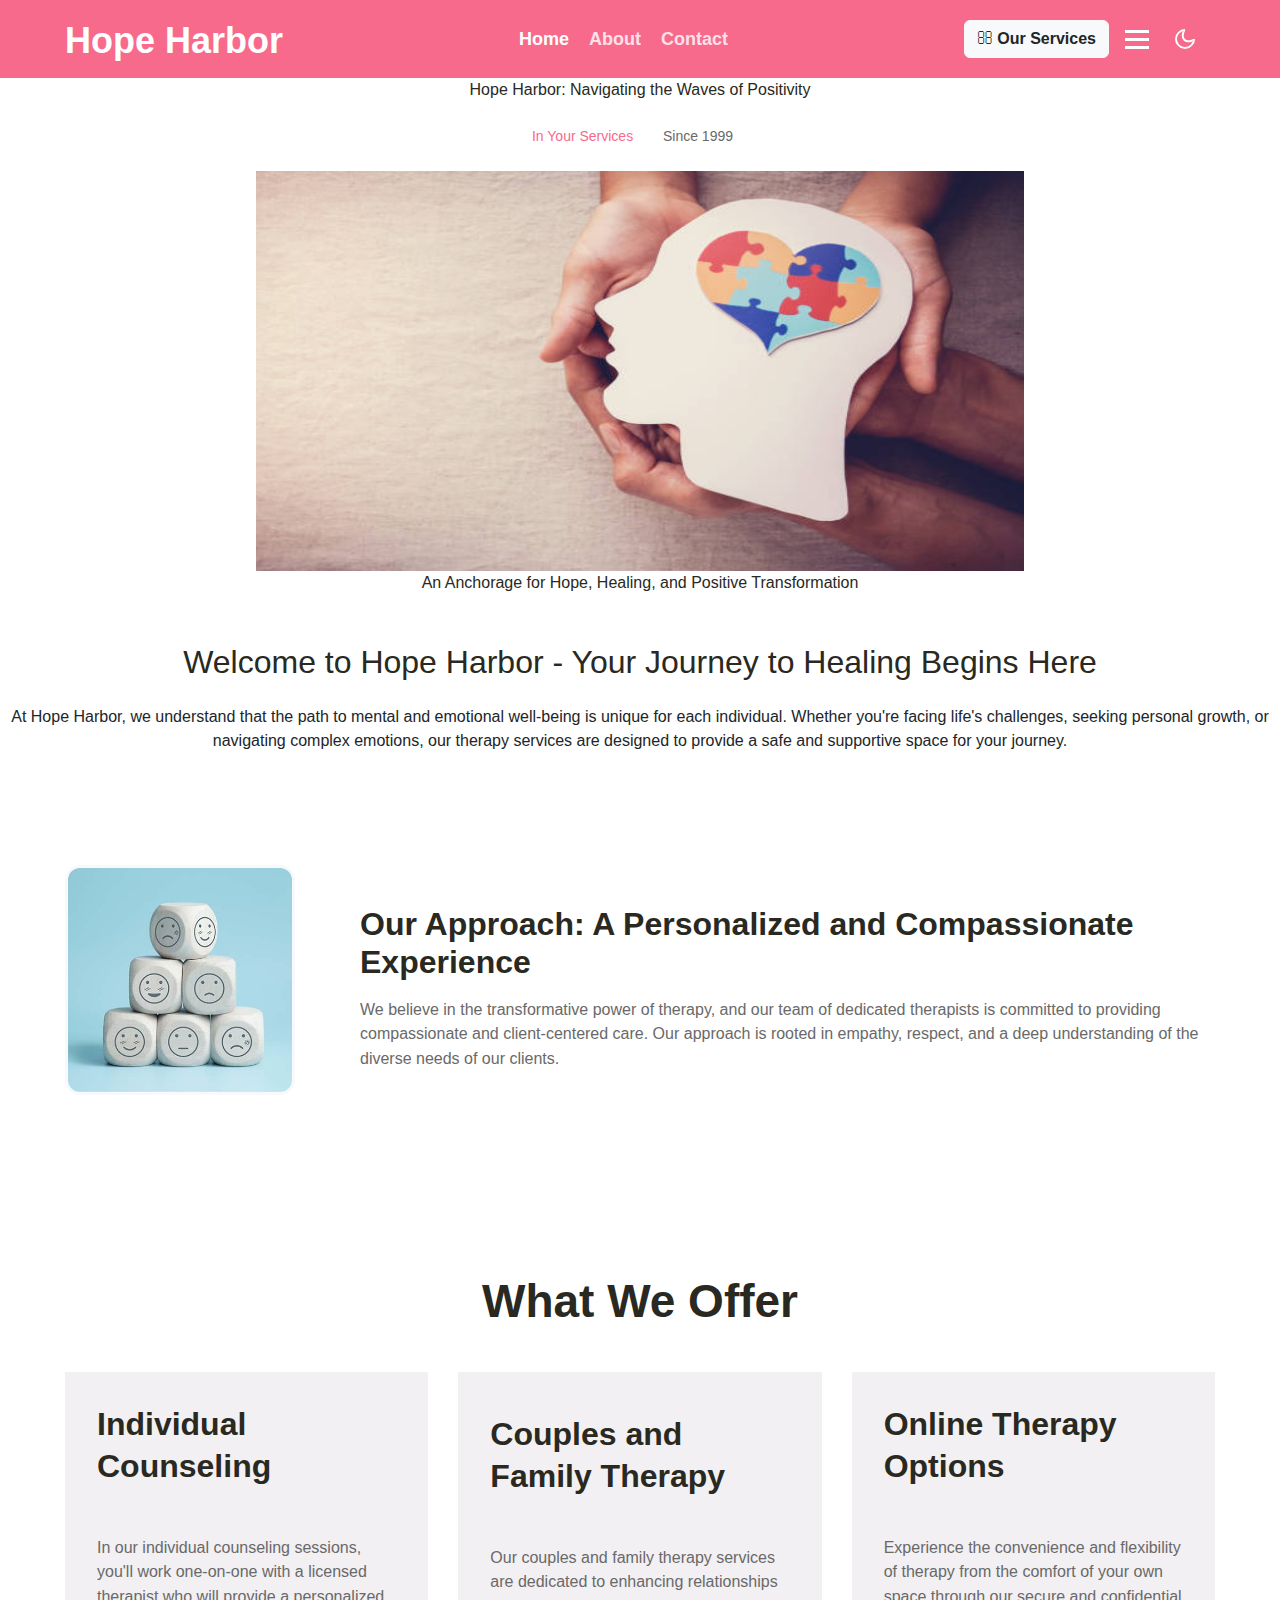
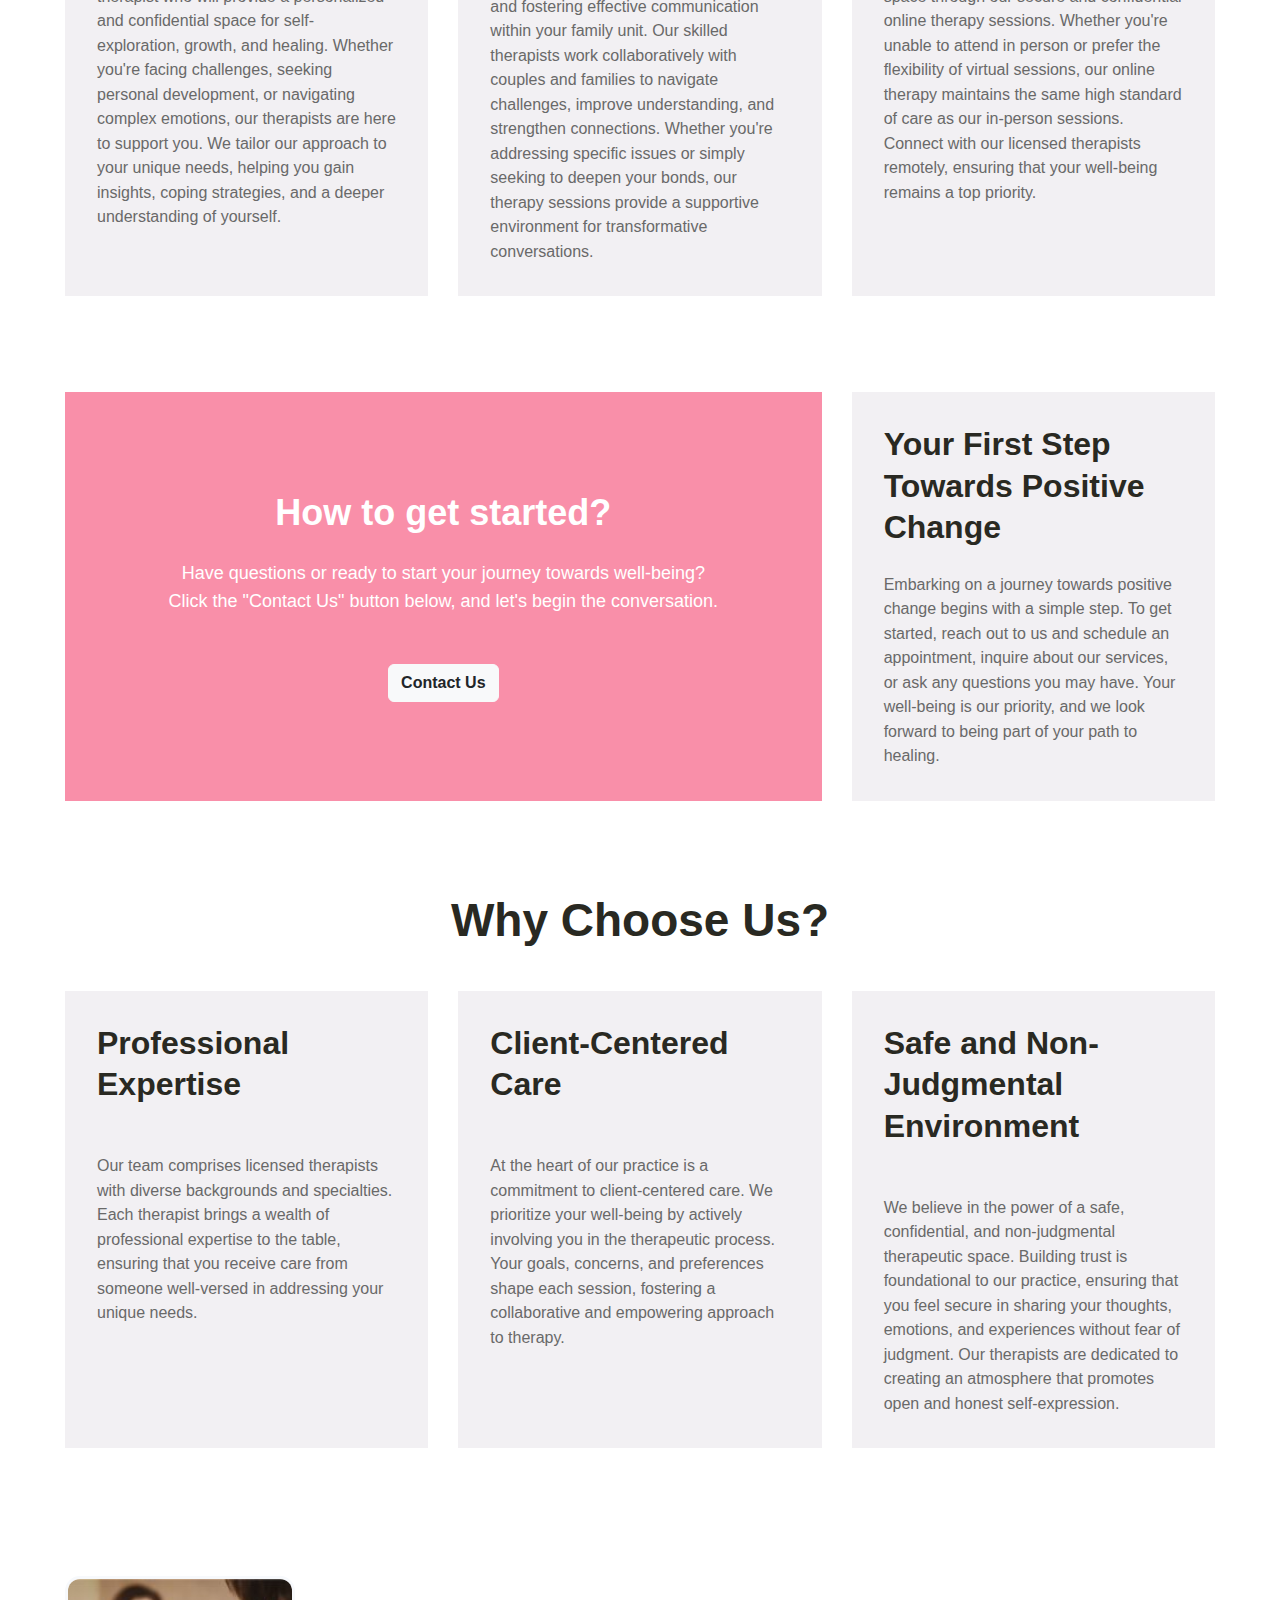
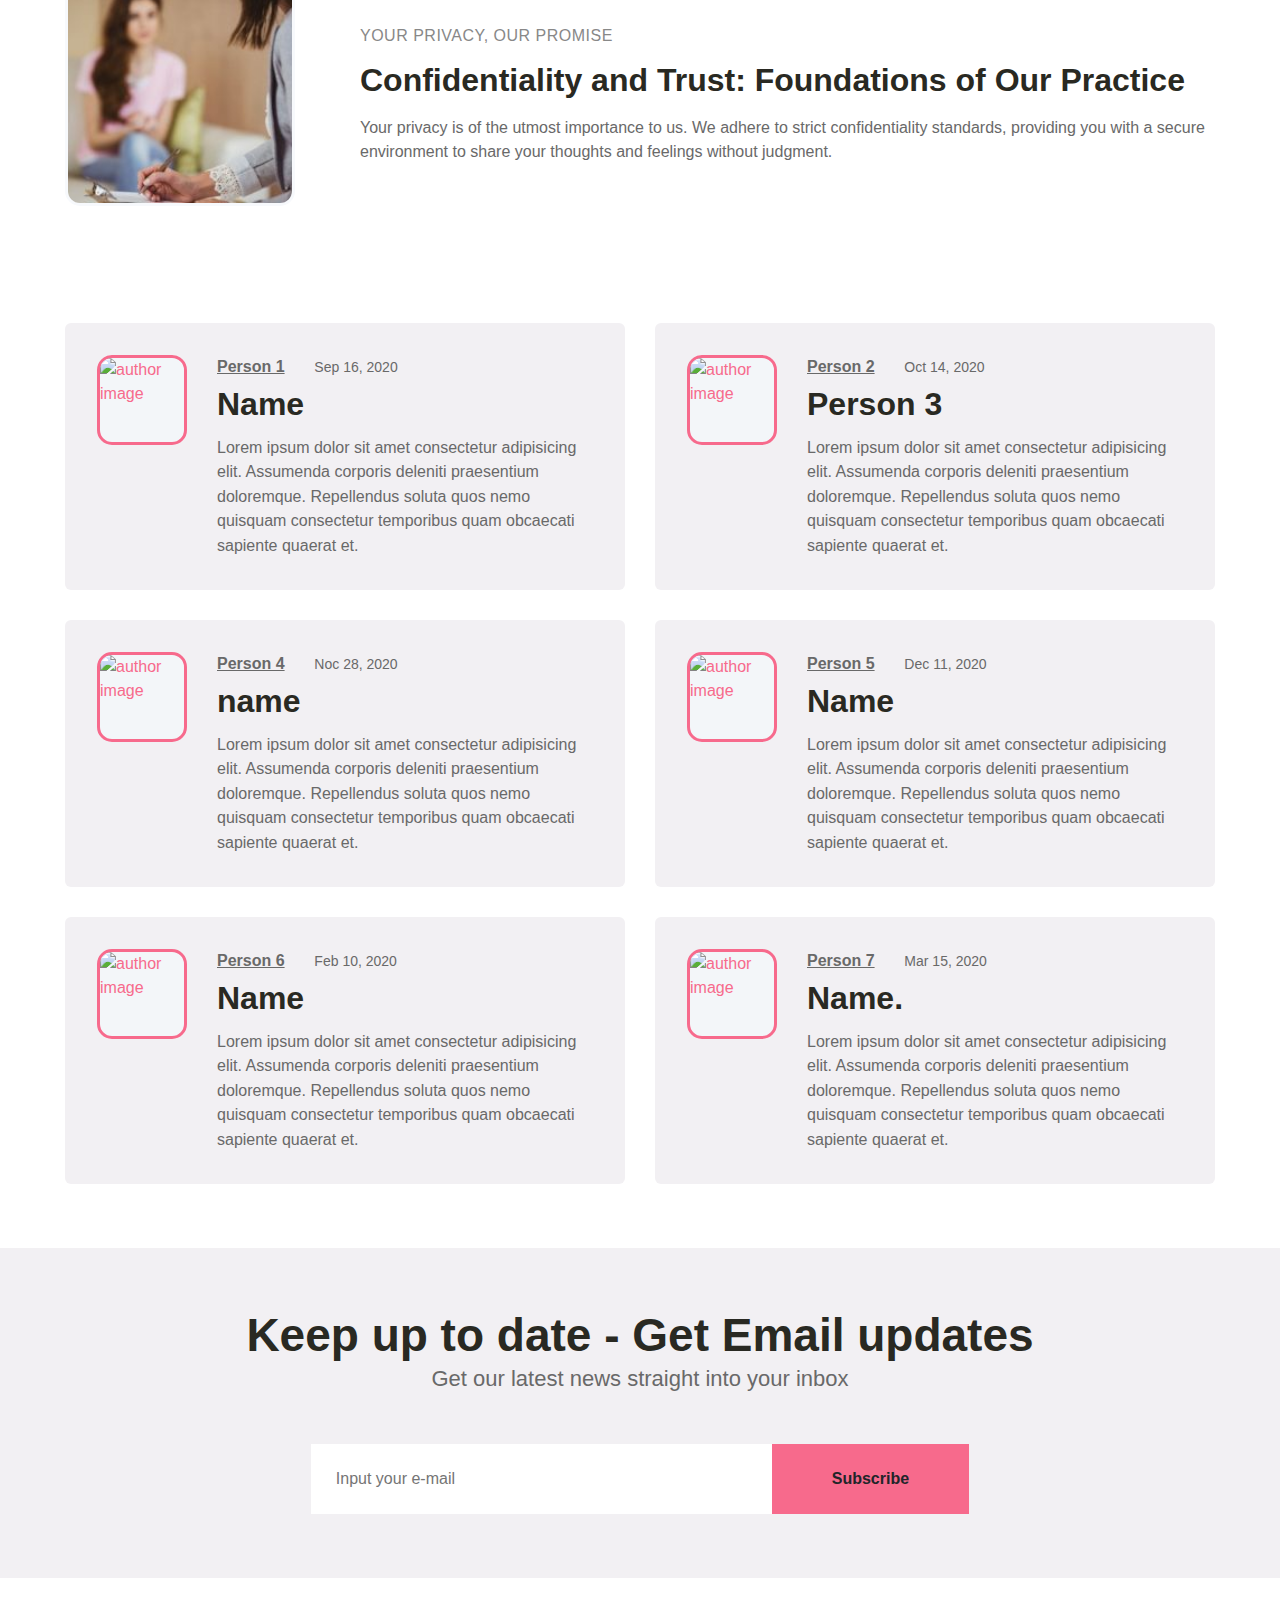
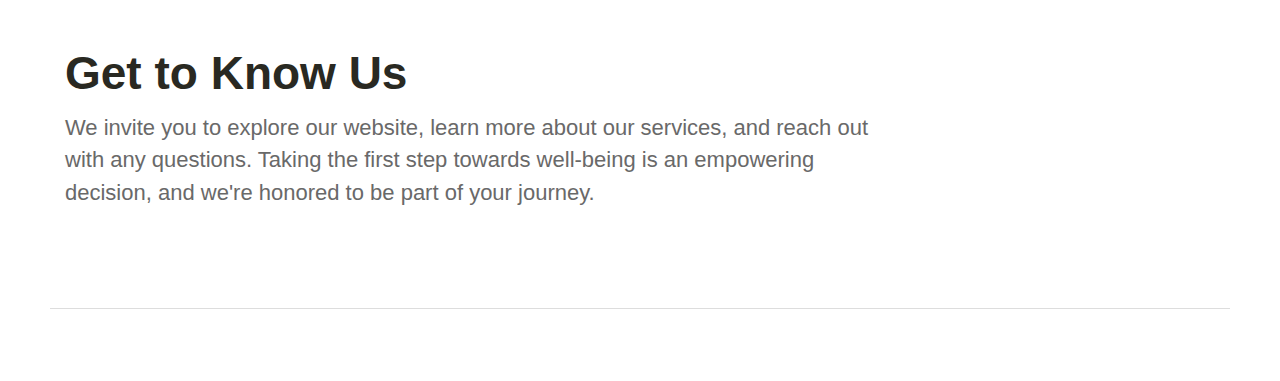
==== index.html @ 787d5581 "final project" ====
<!doctype html>
<html lang="en">

<head>
  <!-- Required meta tags -->
  <meta charset="utf-8">
  <meta name="viewport" content="width=device-width, initial-scale=1, shrink-to-fit=no">

  <title>Hope Harbor</title>

  <!-- Template CSS -->
  <link rel="stylesheet" href="assets/css/style-starter.css">

</head>

<body>
<!--header-->
<header id="site-header">
	<div class="container">
		<nav class="navbar navbar-expand-lg navbar-dark stroke p-0">
			<h1> <a class="navbar-brand" href="index.html">
					Hope Harbor 
				</a></h1>
			
			</a> 
			<button class="navbar-toggler  collapsed bg-gradient" type="button" data-toggle="collapse" data-target="#navbarTogglerDemo02"
				aria-controls="navbarTogglerDemo02" aria-expanded="false" aria-label="Toggle navigation">
				<span class="navbar-toggler-icon fa icon-expand fa-bars"></span>
				<span class="navbar-toggler-icon fa icon-close fa-times"></span>
				</span>
			</button>

			<div class="collapse navbar-collapse" id="navbarTogglerDemo02">
				<ul class="navbar-nav mx-auto">
					<li class="nav-item active">
						<a class="nav-link" href="index.html">Home <span class="sr-only">(current)</span></a>
					</li>
					<li class="nav-item @@about-active">
						<a class="nav-link" href="about.html">About</a>
					</li>
					<li class="nav-item @@contact-active">
						<a class="nav-link" href="contact.html">Contact</a>
					</li>
				</ul>
				<!--/search-right-->
				<div class="search-right">
					<a href="#search" class="btn btn-light theme-button mr-lg-3 mt-lg-0 mt-4" title="search"><span class="fa fa-search"
							aria-hidden="true"></span> Our Services</a>
					<!-- search popup -->
					<div id="search" class="pop-overlay">
						<div class="popup">
							<form action="#search-results.html" method="post" class="search-box">
								<input type="search" placeholder="Search your Keyword" name="search" required="required" autofocus="">
								<button type="submit" class="btn"><span class="fa fa-search" aria-hidden="true"></span></button>
							</form>
							<div class="browse-items">
								<h3 class="hny-title two mt-md-5 mt-4"> We are available:</h3>
								<ul class="search-items">
									<li><a href="#blog.html">Delhi</a></li>
									<li><a href="#blog.html">Mumbai</a></li>
									<li><a href="#blog.html">Chennai</a></li>
									<li><a href="#blog.html">Ahmedabad</a></li>
									<li><a href="#blog.html">Bhopal</a></li>
									<li><a href="#blog.html">Lucknow</a></li>
									<li><a href="#blog.html">Indore</a></li>
									<li><a href="#blog.html">Udaipur</a></li>
									<li><a href="#blog.html">Nagpur</a></li>
									<li><a href="#blog.html">Hyderabad</a></li>
									<li><a href="#blog.html">Bengaluru</a></li>
									<li><a href="#blog.html">Prayagraj</a></li>
									<li><a href="#blog.html">Noida</a></li>
									<li><a href="#blog.html">Jabalpur</a></li>
									<li><a href="#blog.html">Surat</a></li>
									<li><a href="#blog.html">Jaipur</a></li>
								</ul>
							</div>
						</div>
						<a class="close" href="#close">×</a>
					</div>
					<!-- /search popup -->
					<a href="#domain" class="domain" data-toggle="modal" data-target="#DomainModal">
						<div class="hamburger1">
							<div></div>
							<div></div>
							<div></div>
						</div>
					</a>

					<!--//search-right-->
				</div>
			</div>

			<!-- toggle switch for light and dark theme -->
			<div class="mobile-position">
				<nav class="navigation">
					<div class="theme-switch-wrapper">
						<label class="theme-switch" for="checkbox">
							<input type="checkbox" id="checkbox">
							<div class="mode-container">
								<i class="gg-sun"></i>
								<i class="gg-moon"></i>
							</div>
						</label>
					</div>
				</nav>
			</div>
			<!-- //toggle switch for light and dark theme -->
		</nav>
	</div>
</header>
<!--/header-->


<!-- Domain Modal -->
<div class="modal right fade" id="DomainModal" tabindex="-1" role="dialog" aria-labelledby="DomainModalLabel2">
	<div class="modal-dialog" role="document">
		<div class="modal-content right-toggle-bg">

			<button type="button" class="close" data-dismiss="modal" aria-label="Close"><span aria-hidden="true">&times;</span></button>

			<div class="modal-body">
				<div class="modal__content">
					<h2 class="logo"><a class="logo-brand" href="index.html">
							Publication
						</a></h2>
					
					<p class="mt-md-3 mt-2">Lorem ipsum dolor sit amet, elit. Eos expedita ipsam at fugiat ab.</p>
					<div class="widget-menu-items mt-sm-5 mt-4">
						<h5 class="widget-title">Menu Items</h5>
						<nav class="navbar p-0">
							<ul class="navbar-nav">
								<li class="nav-item active">
									<a class="nav-link" href="index.html">Home</a>
								</li>
								<li class="nav-item">
									<a class="nav-link" href="about.html">About</a>
								</li>
								<li class="nav-item">
									<a class="nav-link" href="contact.html">Contact</a>
								</li>
							</ul>
						</nav>
					</div>
					<div class="widget-social-icons mt-sm-5 mt-4">
						<h5 class="widget-title">Contact Us</h5>
						<ul class="icon-rounded address">
							<li>
								<p> Lorem dolor sit, New York, USA</p>
							</li>
							<li class="mt-3">
								<p><span class="fa fa-phone"></span> <a href="tel:+44-568-88-33">+44-568-88-33</a></p>
							</li>
							<li class="mt-2">
								<p><span class="fa fa-envelope"></span> <a href="mailto:publication@mail.com">publication@mail.com</a></p>
							</li>
						</ul>
					</div>
					<div class="widget-social-icons mt-sm-5 mt-4">
						<h5 class="widget-title">Follow Us</h5>
						<ul class="icon-rounded">
							<li><a class="social-link twitter" href="#url" target="_blank"><i class="fa fa-twitter"></i></a></li>
							<li><a class="social-link linkedin" href="#url" target="_blank"><i class="fa fa-linkedin"></i></a></li>
							<li><a class="social-link tumblr" href="#url" target="_blank"><i class="fa fa-tumblr"></i></a></li>
						</ul>
					</div>
				</div>
			</div>
		</div>
		<!-- //modal-content -->
	</div>
	<!-- //modal-dialog -->
</div>
<!-- //Domain modal -->
<!-- main-slider -->
<section class="w3l-main-slider position-relative" id="home">
  <div class="companies20-content">
    <div class="owl-one owl-carousel owl-theme">
      <div class="item">
        <li>
          <div class="slider-info banner-view bg bg2">
            <div class="banner-info">
              <div class="container">
                <div class="banner-info-bg text-center">
                  <a href="#blog-single.html" class="blog_post_title">Hope Harbor: Navigating the Waves of Positivity</a>
                  <ul class="author-date mb-4 d-flex align-items-center mt-4 justify-content-center">
                    
                    <li><a href="#author.html">In Your Services</a></li>
                    <li><span class="fa fa-clock-o" aria-hidden="true"></span> Since 1999</li>
              
                  </ul>
                </div>
              </div>
            </div>
          </div>
        </li>
      </div>
      <div>
        <img src="assets/images/mentalhealth.jpg" alt="first" class="centerone">
      </div>
      <div class="item">
        <li>
          <div class="slider-info  banner-view banner-top1 bg bg2">
            <div class="banner-info">
              <div class="container">
                <div class="banner-info-bg text-center">
                  <a href="#blog-single.html" class="blog_post_title">An Anchorage for Hope, Healing, and Positive Transformation</a>
                  <ul class="author-date mb-4 d-flex align-items-center mt-4 justify-content-center">
                  </ul>
                </div>
              </div>
            </div>
          </div>
        </li>
      </div>
      <div class="item">
                <div class="banner-info-bg text-center">
                  <h2 class="content"> Welcome to Hope Harbor - Your Journey to Healing Begins Here</h2> <br>
                  <span class="content"> At Hope Harbor, we understand that the path to mental and emotional well-being 
                    is unique for each individual. Whether you're facing life's challenges,
                     seeking personal growth, or navigating complex emotions, our therapy services
                      are designed to provide a safe and supportive space for your journey.</span>  
                      <br><br> <br>
          </div>          
      </div>
    </div>
  </div>
</section>
<section id="author" class="project-author py-5">
  <div class="container py-lg-3">
      <div class="row align-items-center">
          <div class="col-lg-3 col-sm-4 col-7 order-first">
              <div class="author-image">
                  <img src="assets/images/trust 3.jpeg" alt="" class="img-fluid">
              </div>
          </div>
          <div class="col-lg-9 col-sm-12 order-md-first mt-lg-0 mt-4">
              
              <h2 class="mt-2 mb-3 title">Our Approach: A Personalized and Compassionate Experience </h2>
              <p>We believe in the transformative power of therapy, and our team of dedicated
                therapists is committed to providing compassionate and client-centered care. Our approach is
                 rooted in empathy, respect, and a deep understanding of the diverse needs of our clients.
              </p>
              
          </div>
      </div>
  </div>
</section>
<br> <br>

<section class="project-latest-posts py-5">
  <div class="container pt-lg-3">
    <div class="header-section text-center mb-md-5 mb-4">
      <h3>What We Offer</h3>
    </div>
    <div class="row">
      <div class="col-lg-4">
        <a href="#blog-single.html" class="blog-article-post height-full bg-color-three d-flex flex-wrap align-content-between">
          <div class="post-content">
            <h4 class="blog_post_title">Individual Counseling</h4>
            <ul class="author-date my-4 d-flex align-items-center">
            </ul>
            <p>In our individual counseling sessions, you'll work one-on-one with a licensed therapist
               who will provide a personalized and confidential space for self-exploration, growth, and
                healing. Whether you're facing challenges, seeking personal development, or navigating 
                complex emotions, our therapists are here to support you. We tailor our approach to your
                 unique needs, helping you gain insights, coping strategies, and a deeper understanding of yourself.</p>
          </div>
          
        </a>
      </div>
      <div class="col-lg-4 mt-lg-0 mt-4">
        <a href="#blog-single.html" class="blog-article-post height-full bg-color-three d-flex flex-wrap align-content-between">
          <div class="post-content">
            <h6 class="sub-title"></h6>
            <h4 class="blog_post_title"> Couples and Family Therapy
            </h4>
            <ul class="author-date my-4 d-flex align-items-center">
              
            </ul>
            <p>Our couples and family therapy services are dedicated to enhancing relationships and 
              fostering effective communication within your family unit. Our skilled therapists work 
              collaboratively with couples and families to navigate challenges, improve understanding,
               and strengthen connections. Whether you're addressing specific issues or simply seeking 
               to deepen your bonds, our therapy sessions provide a supportive environment for transformative conversations.</p>
          </div>
         
        </a>
      </div>
      <div class="col-lg-4 mt-lg-0 mt-4">
        <a href="#blog-single.html" class="blog-article-post height-full bg-color-three d-flex flex-wrap align-content-between">
          <div class="post-content">
            
            <h4 class="blog_post_title">Online Therapy Options
            </h4>
            <ul class="author-date my-4 d-flex align-items-center">
              
            </ul>
            <p>Experience the convenience and flexibility of therapy from the comfort of your own space 
              through our secure and confidential online therapy sessions. Whether you're unable to attend
               in person or prefer the flexibility of virtual sessions, our online therapy maintains the same
                high standard of care as our in-person sessions. Connect with our licensed therapists remotely, 
                ensuring that your well-being remains a top priority.</p>
          </div>
          
        </a>
      </div>
    </div>
  </div>
</section>
<section class="project-latest-posts py-5">
  <div class="container">
    <div class="row">
      <div class="col-lg-8 position-relative">
        <img src="assets/images/img1.jpg" class="img-fluid" alt="" />
        <div class="member-login-content text-center position-absolute">
          <div>
            <h3>How to get started?</h3>
            <p class="mt-md-4 mt-3 mb-md-5 mb-4">Have questions or ready to start your journey towards 
              well-being? Click the "Contact Us" button below, and let's begin the conversation.
               </p>
            <a href="contact.html" class="btn btn-light theme-button">Contact Us</a>
          </div>
        </div>
      </div>
      <div class="col-lg-4 mt-lg-0 mt-4">
        
        <a href="#blog-single.html" class="blog-article-post bg-color-three d-flex flex-wrap align-content-between">
          <div class="post-content">
          
            <h4 class="blog_post_title">Your First Step Towards Positive Change</h4>
            <br> <br>
            
            </ul>
            <p>Embarking on a journey towards positive change begins with a simple step.
               To get started, reach out to us and schedule an appointment, inquire about our services, or ask any questions
                you may have. Your well-being is our priority, and we look forward to 
                being part of your path to healing.</p>
          </div>
         
        </a>
      </div>
    </div>
  </div>
</section>

<section class="project-latest-posts pt-lg-5 pt-0 pb-5">
  <div class="container pb-lg-3">
    <div class="header-section text-center mb-md-5 mb-4">
      <h3>Why Choose Us?</h3>
    </div>
    <div class="row">
      <div class="col-lg-4">
        <a href="#blog-single.html" class="blog-article-post height-full bg-color-three d-flex flex-wrap align-content-between">
          <div class="post-content">
            
            <h4 class="blog_post_title"> Professional Expertise
            </h4>
            <ul class="author-date my-4 d-flex align-items-center">
              
            </ul>
            <p>Our team comprises licensed therapists with diverse backgrounds and specialties.
               Each therapist brings a wealth of professional expertise to the table, ensuring 
               that you receive care from someone well-versed in addressing your unique needs.</p>
          </div>
        
        </a>
      </div>
      <div class="col-lg-4 mt-lg-0 mt-4">
        <a href="#blog-single.html" class="blog-article-post height-full bg-color-three d-flex flex-wrap align-content-between">
          <div class="post-content">
            
            <h4 class="blog_post_title"> Client-Centered Care
            </h4>
            <ul class="author-date my-4 d-flex align-items-center">
              
            </ul>
            <p>At the heart of our practice is a commitment to client-centered care. We prioritize your well-being by
               actively involving you in the therapeutic process. Your goals, concerns, and preferences shape each 
               session, fostering a collaborative and empowering approach to therapy.</p>
          </div>
        
        </a>
      </div>
      <div class="col-lg-4 mt-lg-0 mt-4">
        <a href="#blog-single.html" class="blog-article-post height-full bg-color-three d-flex flex-wrap align-content-between">
          <div class="post-content">
            
            <h4 class="blog_post_title"> Safe and Non-Judgmental Environment
            </h4>
            <ul class="author-date my-4 d-flex align-items-center">
        
            </ul>
            <p>We believe in the power of a safe, confidential, and non-judgmental therapeutic space. Building 
              trust is foundational to our practice, ensuring that you feel secure in sharing your thoughts,
               emotions, and experiences without fear of judgment. Our therapists are dedicated to creating an
                atmosphere that promotes open and honest self-expression.</p>
          </div>
          
        </a>
      </div>
    </div>
  </div>
</section>

<!-- author section -->
<section id="author" class="project-author py-5">
    <div class="container py-lg-3">
        <div class="row align-items-center">
            <div class="col-lg-3 col-sm-4 col-7 order-first">
                <div class="author-image">
                    <img src="assets/images/trust2.jpg" alt="" class="img-fluid">
                </div>
            </div>
            <div class="col-lg-9 col-sm-12 order-md-first mt-lg-0 mt-4">
                <span class="category">Your Privacy, Our Promise</span>
                <h2 class="mt-2 mb-3 title">Confidentiality and Trust: Foundations of Our Practice </h2>
                <p>Your privacy is of the utmost importance to us. We adhere to strict confidentiality 
                  standards, providing you with a secure environment to share your thoughts and feelings
                   without judgment.
                </p>
                
            </div>
        </div>
    </div>
</section>
<!-- //author section -->
<section class="project-authors" id="testimonials">
  <div class="testimonials pb-5">
    <div class="container py-lg-3">
      <div class="row">
        <div class="col-lg-6">
          <div class="slider-info">
            <div class="img-circle">
              <a href="#author.html"><img src="assets/images/author1.jpg" class="img-fluid" alt="author image"></a>
            </div>
            <div class="message">
              <ul class="blog-single-author-date d-flex align-items-center">
                <li><a href="#author.html">Person 1</a></li>
                <li><span class="fa fa-clock-o" aria-hidden="true"></span> Sep 16, 2020</li>
              </ul>
              <a class="author-book-title" href="#author.html">Name</a>
              <p>Lorem ipsum dolor sit amet consectetur adipisicing elit. Assumenda corporis deleniti praesentium doloremque. Repellendus soluta quos
                nemo quisquam consectetur temporibus quam obcaecati sapiente quaerat et.</p>
            </div>
          </div>
        </div>
        <div class="col-lg-6">
          <div class="slider-info">
            <div class="img-circle">
              <a href="#author.html"><img src="assets/images/author2.jpg" class="img-fluid" alt="author image"></a>
            </div>
            <div class="message">
              <ul class="blog-single-author-date d-flex align-items-center">
                <li><a href="#author.html">Person 2</a></li>
                <li><span class="fa fa-clock-o" aria-hidden="true"></span> Oct 14, 2020</li>
              </ul>
              <a class="author-book-title" href="#author.html">Person 3</a>
              <p>Lorem ipsum dolor sit amet consectetur adipisicing elit. Assumenda corporis deleniti praesentium doloremque. Repellendus soluta quos
                nemo quisquam consectetur temporibus quam obcaecati sapiente quaerat et.</p>
            </div>
          </div>
        </div>
        <div class="col-lg-6">
          <div class="slider-info">
            <div class="img-circle">
              <a href="#author.html"><img src="assets/images/author3.jpg" class="img-fluid" alt="author image"></a>
            </div>
            <div class="message">
              <ul class="blog-single-author-date d-flex align-items-center">
                <li><a href="#author.html">Person 4</a></li>
                <li><span class="fa fa-clock-o" aria-hidden="true"></span> Noc 28, 2020</li>
              </ul>
              <a class="author-book-title" href="#author.html">name</a>
              <p>Lorem ipsum dolor sit amet consectetur adipisicing elit. Assumenda corporis deleniti praesentium doloremque. Repellendus soluta quos
                nemo quisquam consectetur temporibus quam obcaecati sapiente quaerat et.</p>
            </div>
          </div>
        </div>
        <div class="col-lg-6">
          <div class="slider-info">
            <div class="img-circle">
              <a href="#author.html"><img src="assets/images/author4.jpg" class="img-fluid" alt="author image"></a>
            </div>
            <div class="message">
              <ul class="blog-single-author-date d-flex align-items-center">
                <li><a href="#author.html">Person 5</a></li>
                <li><span class="fa fa-clock-o" aria-hidden="true"></span> Dec 11, 2020</li>
              </ul>
              <a class="author-book-title" href="#author.html">Name</a>
              <p>Lorem ipsum dolor sit amet consectetur adipisicing elit. Assumenda corporis deleniti praesentium doloremque. Repellendus soluta quos
                nemo quisquam consectetur temporibus quam obcaecati sapiente quaerat et.</p>
            </div>
          </div>
        </div>
        <div class="col-lg-6">
          <div class="slider-info">
            <div class="img-circle">
              <a href="#author.html"><img src="assets/images/author5.jpg" class="img-fluid" alt="author image"></a>
            </div>
            <div class="message">
              <ul class="blog-single-author-date d-flex align-items-center">
                <li><a href="#author.html">Person 6</a></li>
                <li><span class="fa fa-clock-o" aria-hidden="true"></span> Feb 10, 2020</li>
              </ul>
              <a class="author-book-title" href="#author.html">Name</a>
              <p>Lorem ipsum dolor sit amet consectetur adipisicing elit. Assumenda corporis deleniti praesentium doloremque. Repellendus soluta quos
                nemo quisquam consectetur temporibus quam obcaecati sapiente quaerat et.</p>
            </div>
          </div>
        </div>
        <div class="col-lg-6">
          <div class="slider-info">
            <div class="img-circle">
              <a href="#author.html"><img src="assets/images/author6.jpg" class="img-fluid" alt="author image"></a>
            </div>
            <div class="message">
              <ul class="blog-single-author-date d-flex align-items-center">
                <li><a href="#author.html">Person 7</a></li>
                <li><span class="fa fa-clock-o" aria-hidden="true"></span> Mar 15, 2020</li>
              </ul>
              <a class="author-book-title" href="#author.html">Name.</a>
              <p>Lorem ipsum dolor sit amet consectetur adipisicing elit. Assumenda corporis deleniti praesentium doloremque. Repellendus soluta quos
                nemo quisquam consectetur temporibus quam obcaecati sapiente quaerat et.</p>
            </div>
          </div>
        </div>
      </div>
    </div>
  </div>
</section>
<!-- our products -->

<!-- subscribe form -->
<section class="project-subscribe">
  <div class="main-w3 py-5">
    <div class="container py-lg-3">
      <div class="grids-forms text-center">
        <div class="row">
          <div class="col-md-12">
           
            <div class="header-section text-center">
              <h3>Keep up to date - Get Email updates</h3>
              <p>Get our latest news straight into your inbox</p>
            </div>
          </div>
        </div>
        <div class="row mt-md-5 mt-4">
          <div class="col-lg-7 col-md-9 mx-auto main-midd-2">
            <form action="#" method="post" class="rightside-form">
              <input type="email" name="email" placeholder="Input your e-mail" required>
              <button type="submit" class="btn btn-primary theme-button">Subscribe</button>
            </form>
          </div>
        </div>
      </div>
    </div>
  </div>
</section>
<!-- //subscribe form -->

  <!-- footer-66 -->
  <footer class="project-footer">
    <section class="footer-inner-main">
      <div class="footer-hny-grids py-5">
        <div class="container py-lg-4">
          <div class="text-txt">
            <div class="right-side">
              <div class="row footer-about pb-5">
                <div class="col-lg-9 footer-links">
                  <div class="header-section">
                    <h3 class="mb-3">Get to Know Us</h3>
                    <p class="pr-lg-5">We invite you to explore our website, learn more about our services, 
                      and reach out with any questions. Taking the first step towards well-being is an empowering decision,
                       and we're honored to be part of your journey.</p>
                  </div>
                  <div class="columns-2 mt-4">
                    <ul class="social">
                      <li><a href="#facebook"><span class="fa fa-facebook" aria-hidden="true"></span></a>
                      </li>
                      <li><a href="#linkedin"><span class="fa fa-linkedin" aria-hidden="true"></span></a>
                      </li>
                      <li><a href="#twitter"><span class="fa fa-twitter" aria-hidden="true"></span></a>
                      </li>
                      <li><a href="#google"><span class="fa fa-google-plus" aria-hidden="true"></span></a>
                      </li>

                    </ul>
                  </div>
                </div>
              </div>
              <div class="row footer-links">

              
      <!-- copyright -->
      <!-- move top -->
      <button onclick="topFunction()" id="movetop" title="Go to top">
        <span class="fa fa-arrow-up" aria-hidden="true"></span>
      </button>
      <script>
        // When the user scrolls down 20px from the top of the document, show the button
        window.onscroll = function () {
          scrollFunction()
        };

        function scrollFunction() {
          if (document.body.scrollTop > 20 || document.documentElement.scrollTop > 20) {
            document.getElementById("movetop").style.display = "block";
          } else {
            document.getElementById("movetop").style.display = "none";
          }
        }

        // When the user clicks on the button, scroll to the top of the document
        function topFunction() {
          document.body.scrollTop = 0;
          document.documentElement.scrollTop = 0;
        }
      </script>
      <!-- /move top -->

    </section>
  </footer>
  <!--//footer-66 -->

  <!-- jQuery JS -->
  <!-- <script src="assets/js/jquery-3.4.1.slim.min.js"></script> -->
  <script src="assets/js/jquery-1.9.1.min.js"></script>


  <script src="assets/js/theme-change.js"></script>

  <!-- responsive tabs -->
  <script src="assets/js/easyResponsiveTabs.js"></script>

  <!--Plug-in Initialisation-->
  <script type="text/javascript">
    $(document).ready(function () {
      //Horizontal Tab
      $('#parentHorizontalTab').easyResponsiveTabs({
        type: 'default', //Types: default, vertical, accordion
        width: 'auto', //auto or any width like 600px
        fit: true, // 100% fit in a container
        tabidentify: 'hor_1', // The tab groups identifier
        activate: function (event) { // Callback function if tab is switched
          var $tab = $(this);
          var $info = $('#nested-tabInfo');
          var $name = $('span', $info);
          $name.text($tab.text());
          $info.show();
        }
      });
    });
  </script>
  <!-- Template JavaScript -->
  <script src="assets/js/owl.carousel.js"></script>
  <!-- script for banner slider-->
  <script>
    $(document).ready(function () {
      $('.owl-one').owlCarousel({
        loop: true,
        margin: 0,
        nav: false,
        responsiveClass: true,
        autoplay: true,
        autoplayTimeout: 5000,
        autoplaySpeed: 1000,
        autoplayHoverPause: false,
        responsive: {
          0: {
            items: 1,
            nav: false
          },
          480: {
            items: 1,
            nav: false
          },
          667: {
            items: 1,
            nav: true
          },
          1000: {
            items: 1,
            nav: true
          }
        }
      })
    })
  </script>
  <!-- //script -->

  <!-- disable body scroll which navbar is in active -->
  <script>
    $(function () {
      $('.navbar-toggler').click(function () {
        $('body').toggleClass('noscroll');
      })
    });
  </script>
  <!-- disable body scroll which navbar is in active -->


  <!-- Bootstrap JS -->
  <script src="assets/js/bootstrap.min.js"></script>
  </body>

  </html>
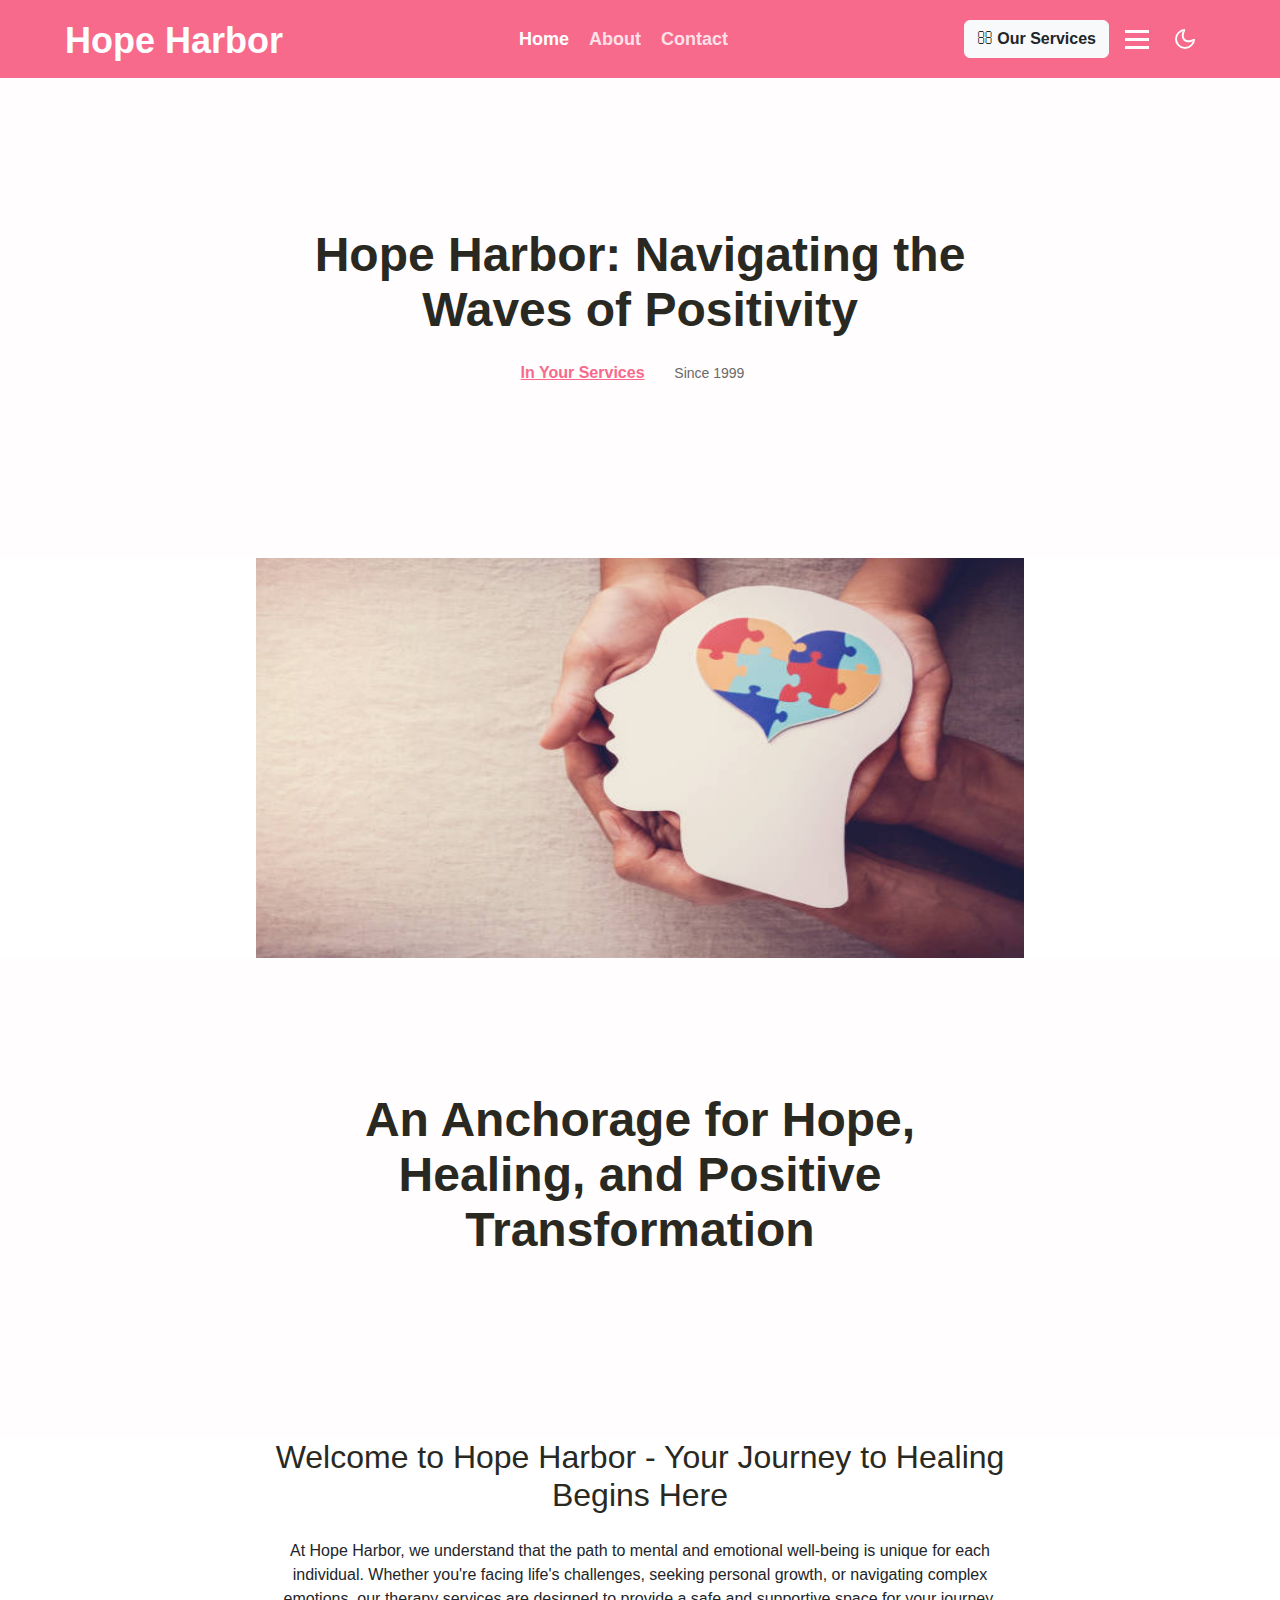
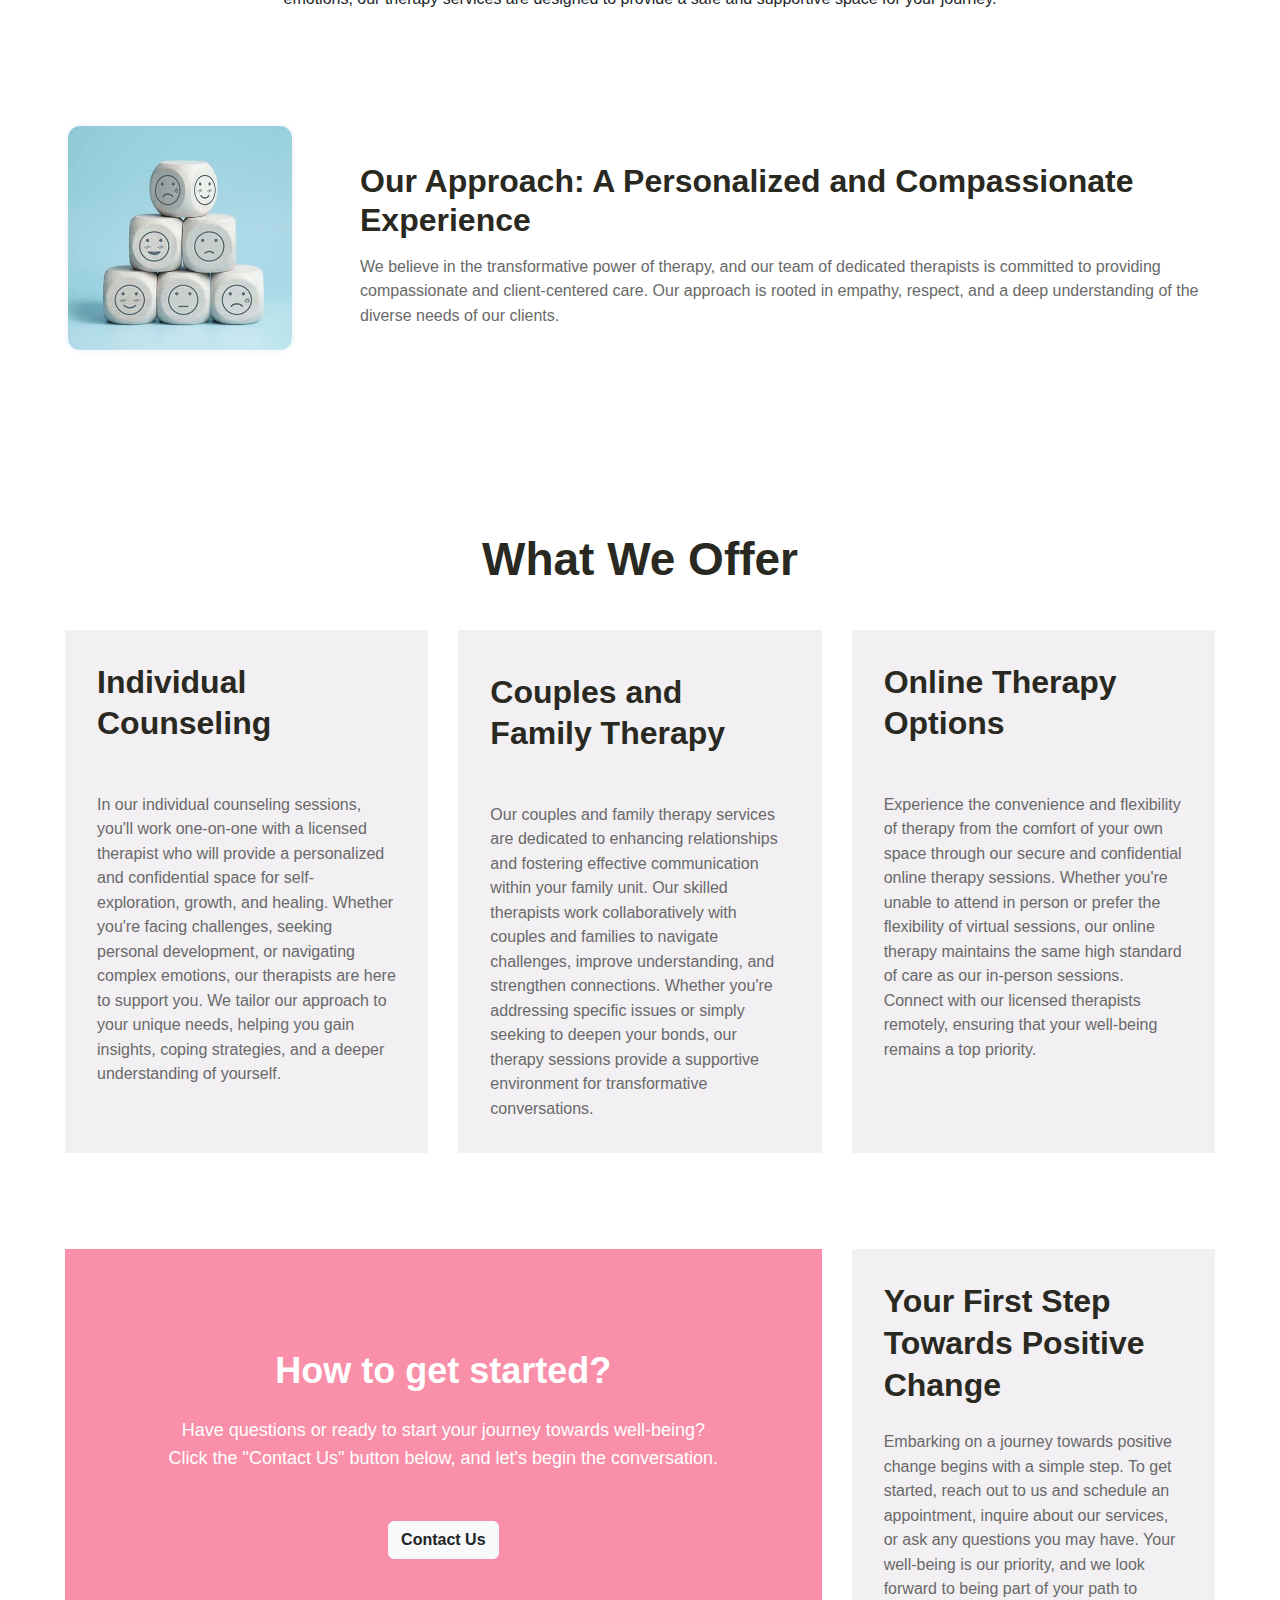
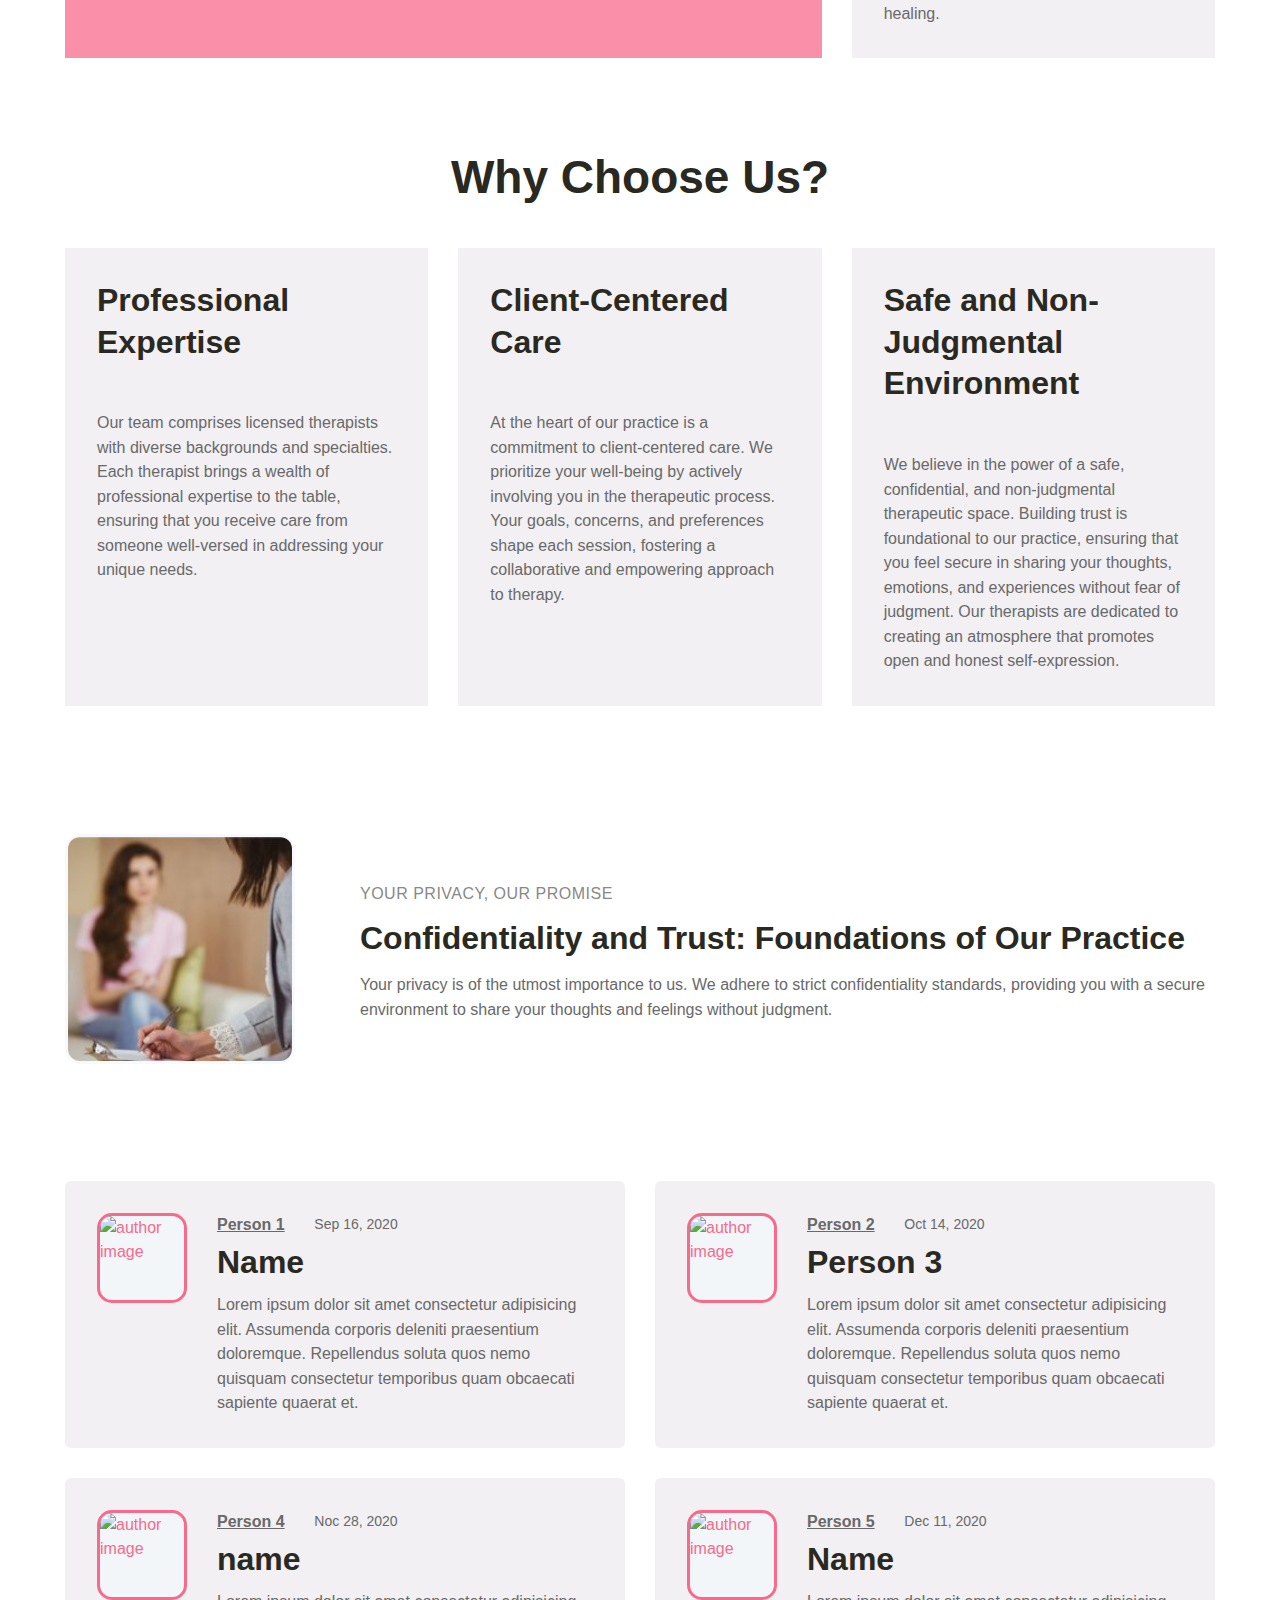
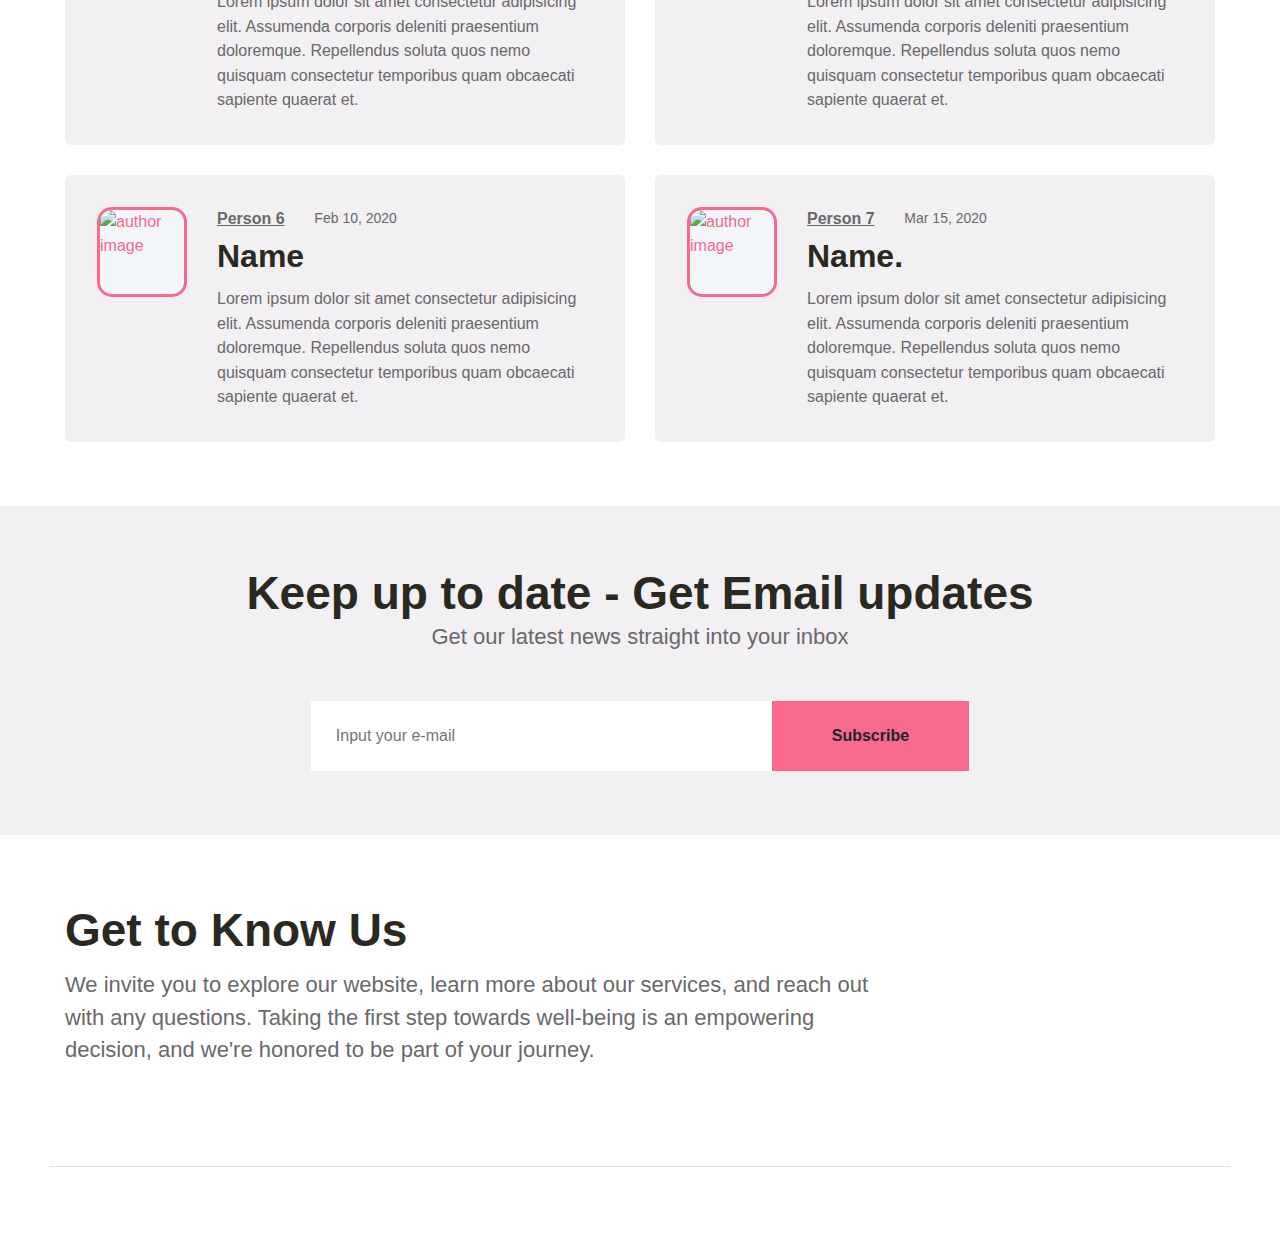
==== commit d46ce6d7: "Initial commit" ====
--- a/index.html
+++ b/index.html
@@ -172,7 +172,7 @@
 </div>
 <!-- //Domain modal -->
 <!-- main-slider -->
-<section class="w3l-main-slider position-relative" id="home">
+<section class="project-main-slider position-relative" id="home">
   <div class="companies20-content">
     <div class="owl-one owl-carousel owl-theme">
       <div class="item">
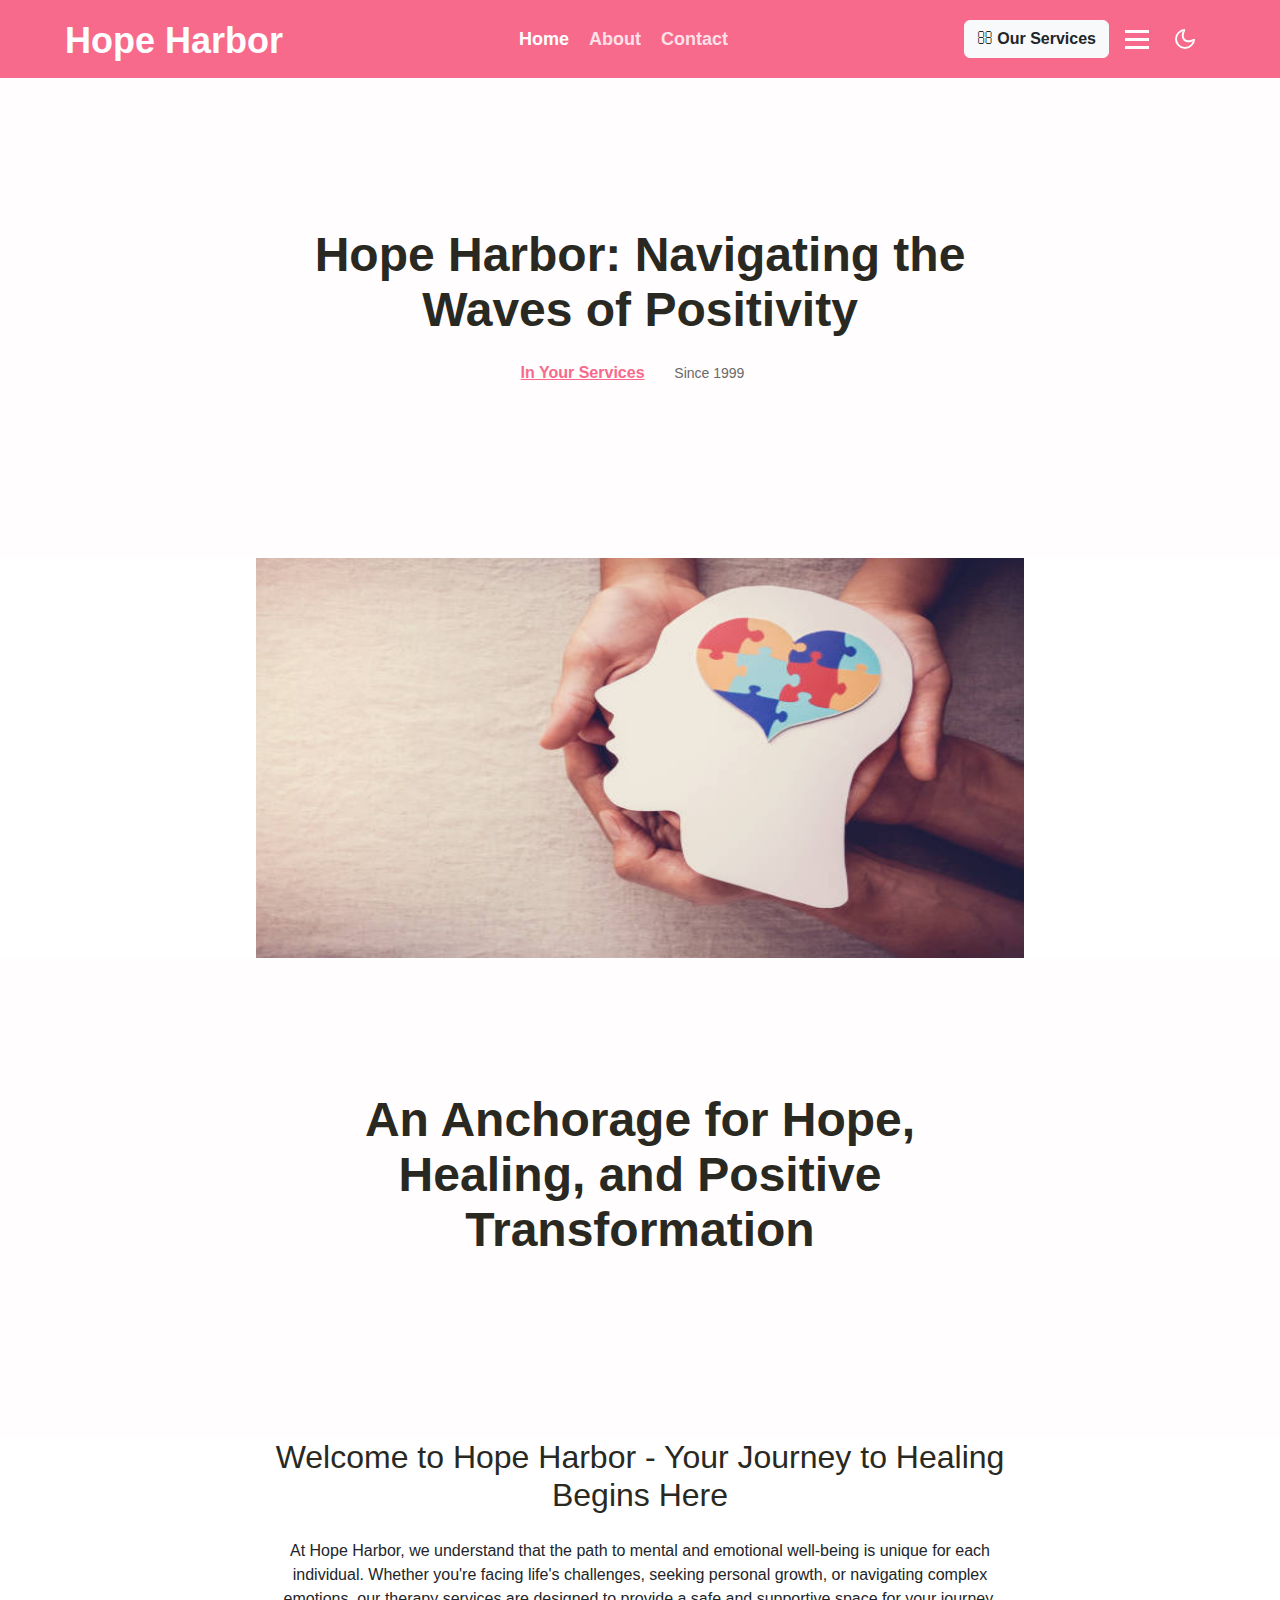
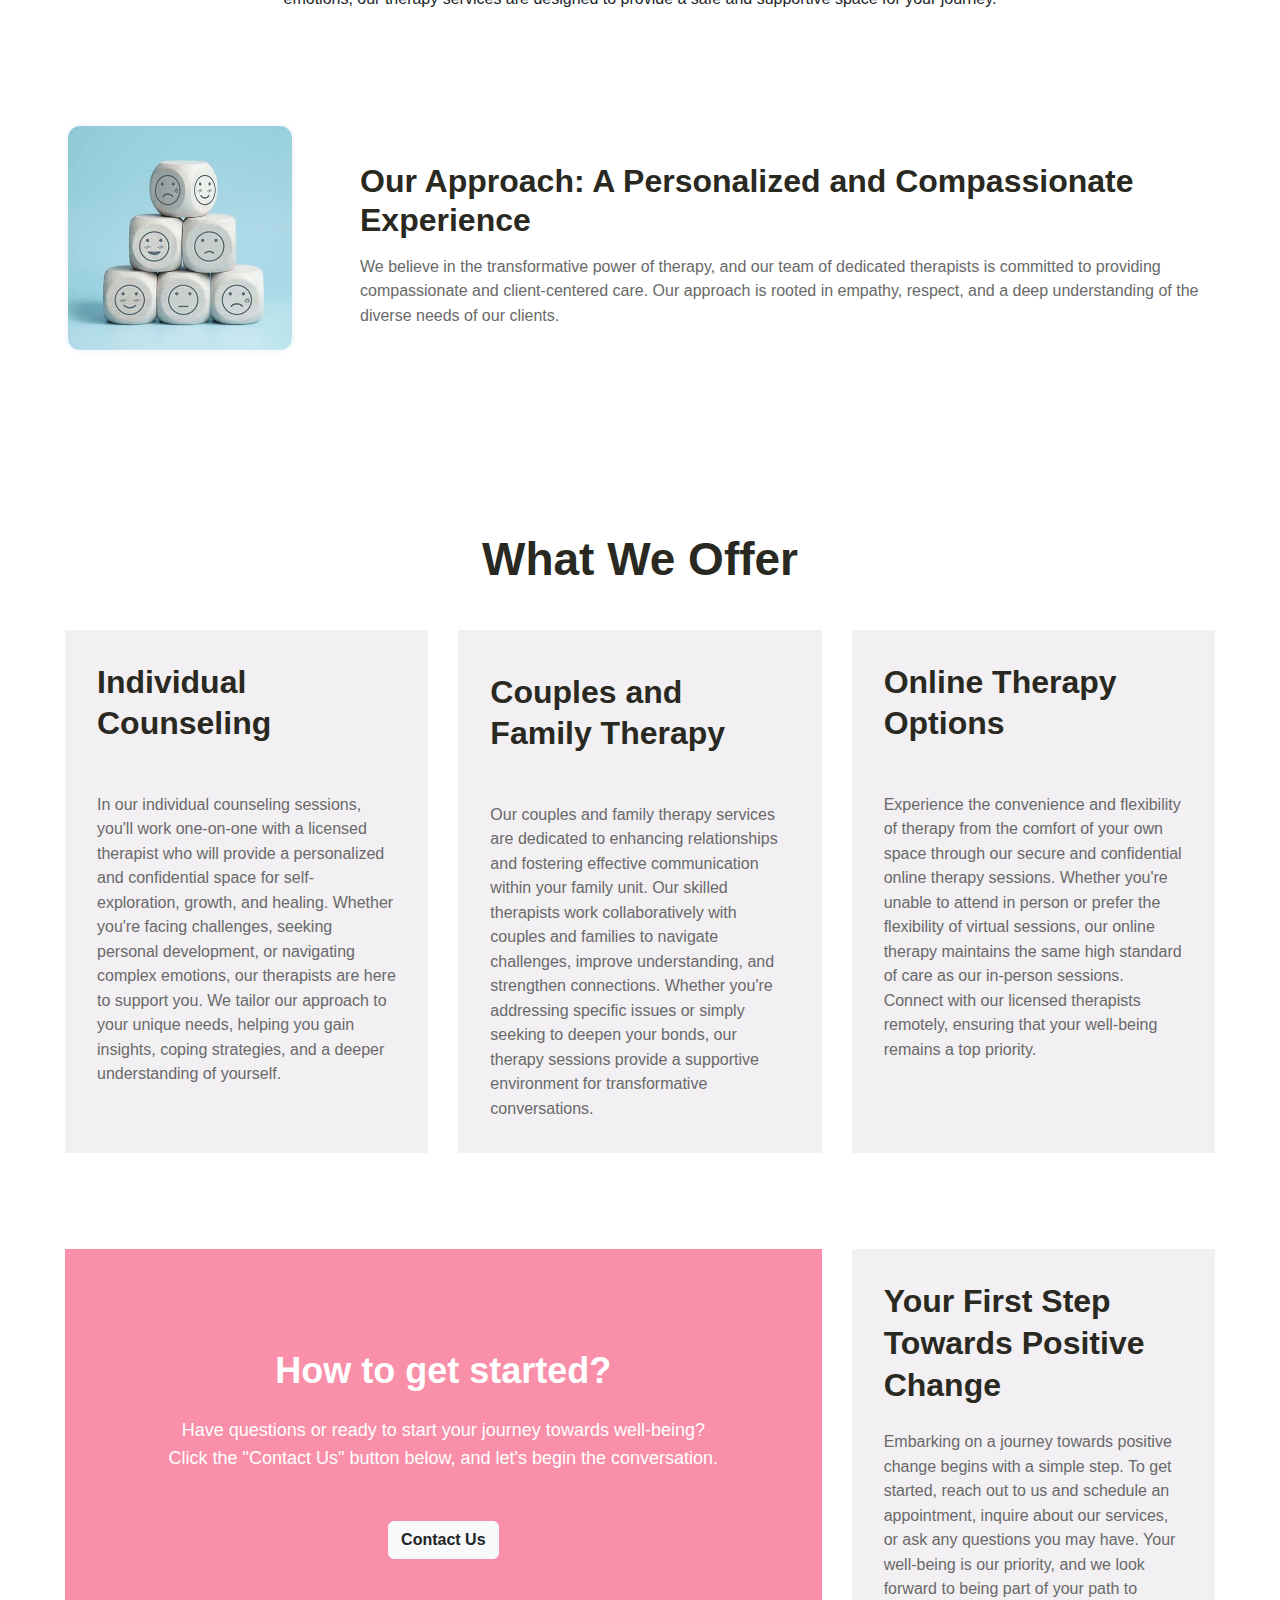
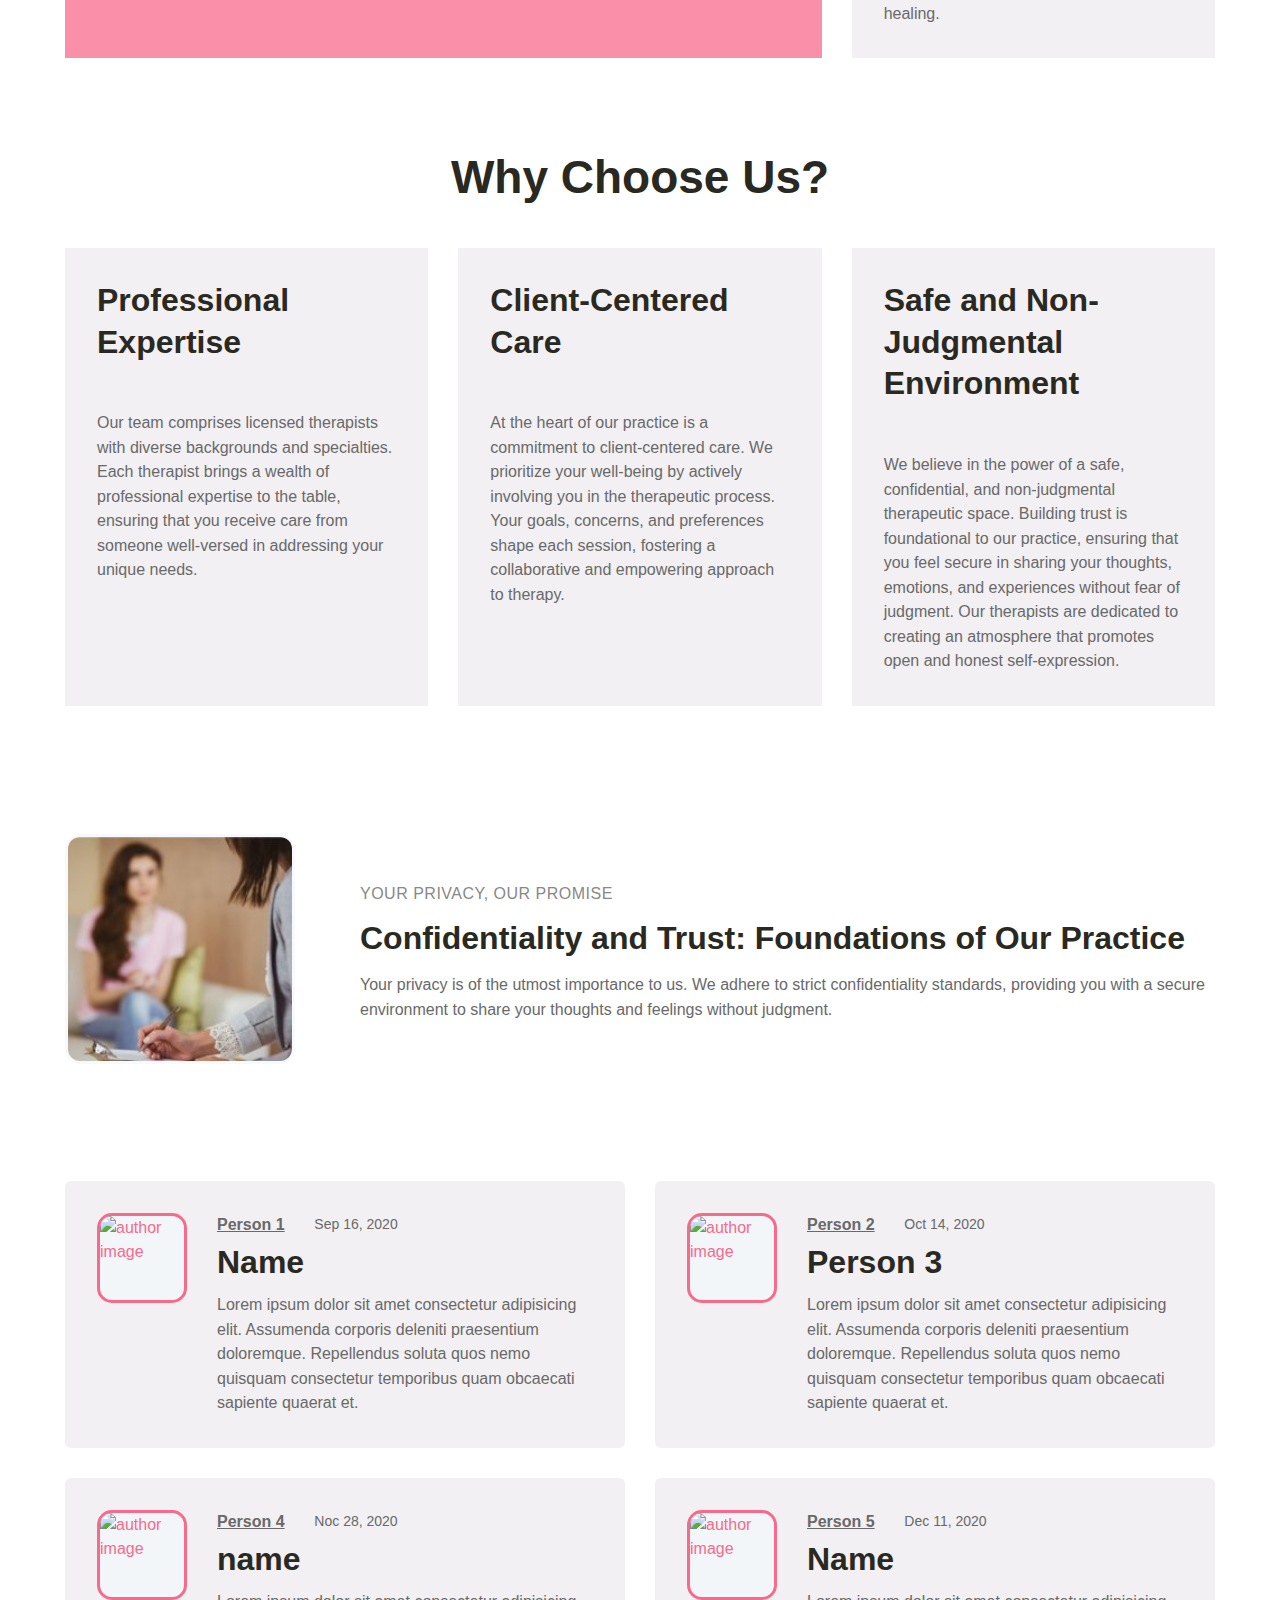
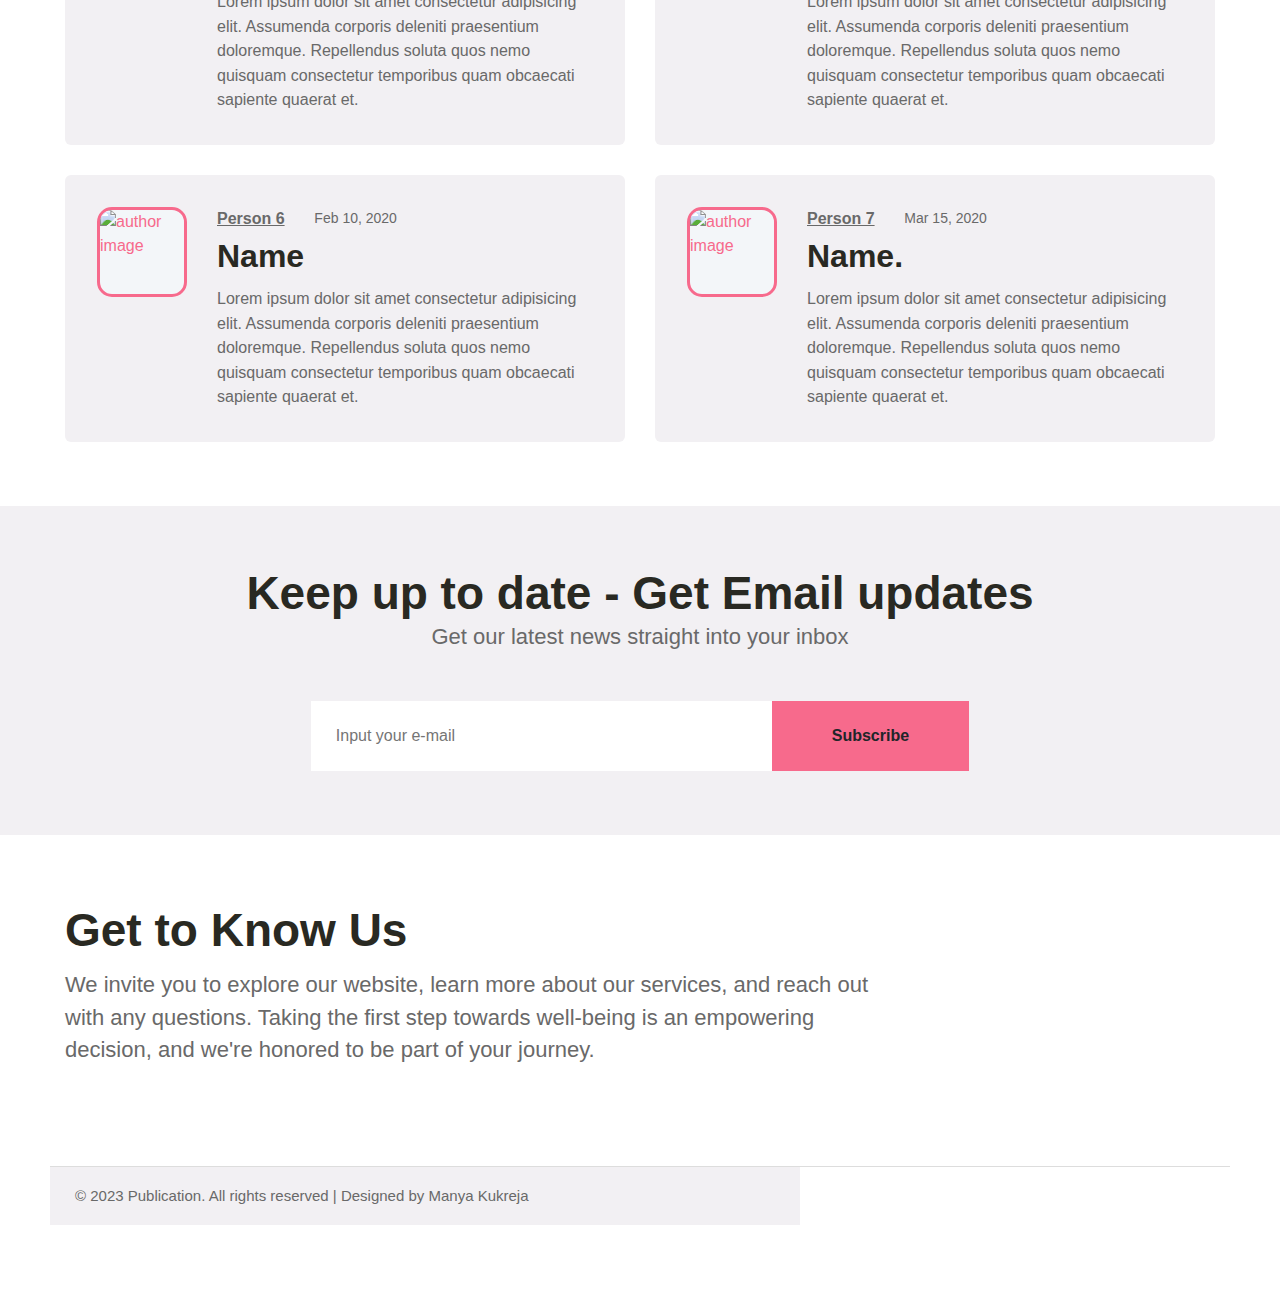
==== commit 4beff6af: "new" ====
--- a/index.html
+++ b/index.html
@@ -589,6 +589,16 @@
                 </div>
               </div>
               <div class="row footer-links">
+                <div class="below-section">
+                  <div class="container">
+                    <div class="copyright-footer">
+                      <div class="columns text-lg-left">
+                        <p>&copy; 2023 Publication. All rights reserved | Designed by Manya Kukreja</a></p>
+                      </div>
+                      
+                    </div>
+                  </div>
+                </div>
 
               
       <!-- copyright -->
